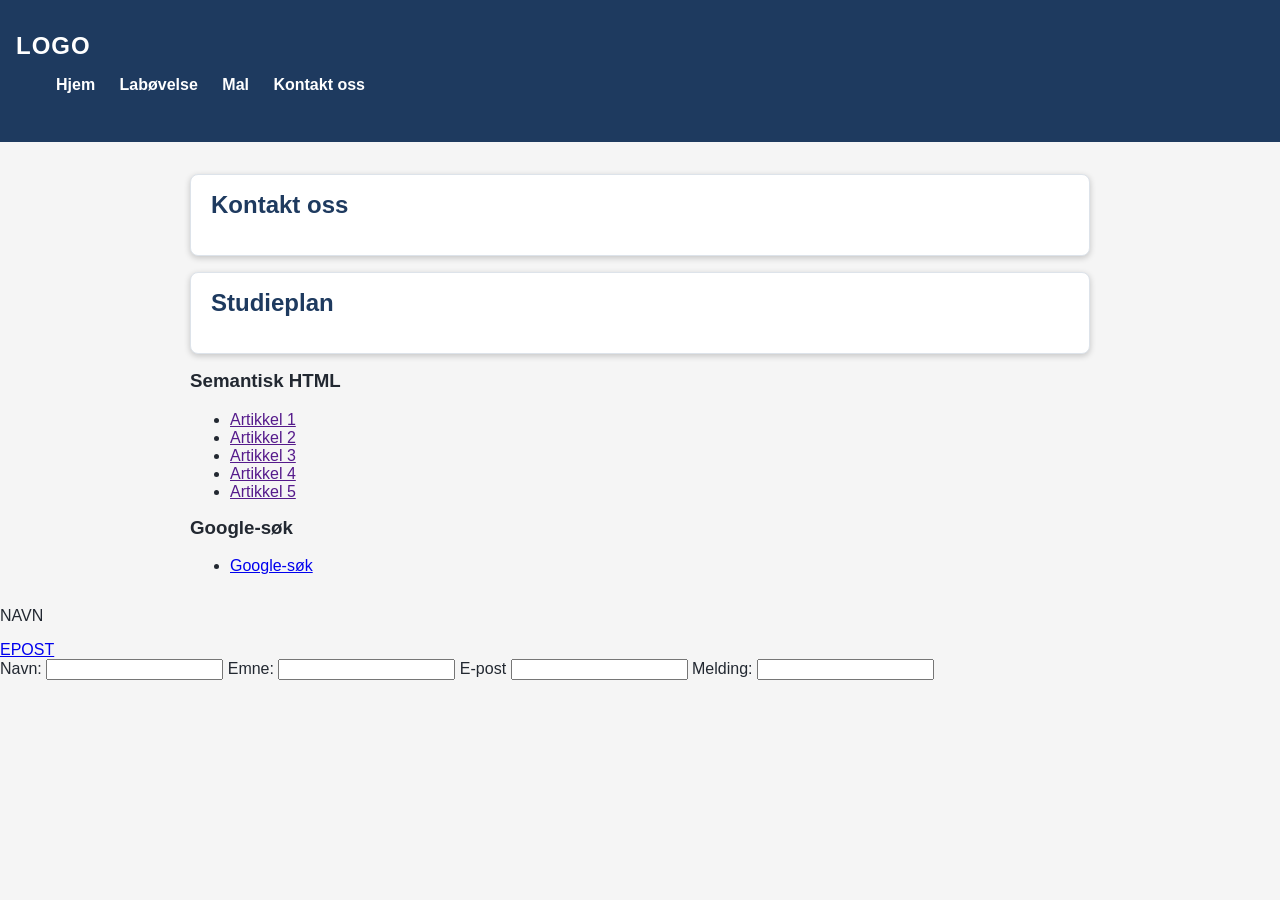
==== Code-along/Uke 38 - CSS/index.html @ ba6342b4 "halveis forlesning" ====
<!doctype html>
<html lang="en">
	<head>
		<meta charset="UTF-8" />
		<meta name="viewport" content="width=device-width, initial-scale=1.0" />
		<title>Forside</title>
		<link rel="stylesheet" href="styles.css"/>
	</head>
	<body>
		<header>
			<span>LOGO</span>
			<nav>
				<ul>
					<li><a href="index.html">Hjem</a></li>
					<li><a href="ovelse.html">Labøvelse</a></li>
					<li><a href="mal.html">Mal</a></li>
					<li><a href="#contact">Kontakt oss</a></li>
				</ul>
			</nav>
		</header>
		<main>
			<section>
				<article>
					<h2>Kontakt oss</h2>
				</article>
				<article>
					<h2>Studieplan</h2>
				</article>
			</section>
			<aside>
				<section>
					<h3>Semantisk HTML</h3>
					<ul>
						<li><a href="">Artikkel 1</a></li>
						<li><a href="">Artikkel 2</a></li>
						<li><a href="">Artikkel 3</a></li>
						<li><a href="">Artikkel 4</a></li>
						<li><a href="">Artikkel 5</a></li>
					</ul>
				</section>
				<section>
					<h3>Google-søk</h3>
					<ul>
						<li>
							<a
								href="https://www.google.com/search?q=semantisk+html&rlz=1C5GCEM_enNO1215NO1215&oq=semantisk+html&gs_lcrp=EgZjaHJvbWUyBggAEEUYOTIICAEQABgWGB4yCAgCEAAYFhgeMggIAxAAGBYYHjIHCAQQABjvBTIHCAUQABjvBTIHCAYQABjvBdIBCDQyMjJqMGo3qAIAsAIA&sourceid=chrome&source=chrome.ob&ie=UTF-8"
								>Google-søk</a
							>
						</li>
					</ul>
				</section>
			</aside>
		</main>
		<footer>
			<p>NAVN</p>
			<a href="mailto:thoraho@hiof.no">EPOST</a>
			<form id="contact" action="">
				<label for="name">Navn: </label>
				<input type="text" name="name" id="name" />
				<label for="subject">Emne: </label>
				<input type="text" name="subject" id="subject" />
				<label for="email">E-post</label>
				<input type="email" name="email" id="email" />
				<label for="message">Melding: </label>
				<input type="textarea" id="message" name="message" />
			</form>
		</footer>
	</body>
</html>
---- Code-along/Uke 38 - CSS/styles.css ----
/* Globale stilregler*/

body {
    margin: 0;
    font-family: 'Segoe UI', Arial, sans-serif;
    background-color: #f5f5f5;
    color: #222831;
}

/* Header og navigasjon*/

header {
    background-color: #1e3a5f;
    /* padding: 1rem;*/
    padding: 2rem 1rem;
    color: #ffffff;

    span {
    font-size: 1.5rem;
    font-weight: bold;
    letter-spacing: 1px;
    }
    nav {
        ul {
            list-style: none;
            li{
                display: inline-block;
                margin-right: 20px;
                a{
                    color: #ffffff;
                    text-decoration: none;
                    font-weight: bold;
                    &:hover{
                        text-decoration: underline;
                    }
                }
            }
        }
    }
}

/* Hovedinnhold*/

main{
    max-width: 900px;
    margin: 32px auto;
    padding: 0 1.5rem;
}

article {
    background-color: #ffffff;
    border: 1px #dde3ea solid;
    border-radius:0.5rem;
    margin-bottom: 1rem;
    padding: 1rem 20px;
    box-shadow: 0 2px 6px rgba(0, 0, 0, 0.2);

    h2 {
        margin-top: 0;
        color: #1e3a5f;
    }
}

aside{
    h3{
        margin-top: 0;
        color: #
    }
}
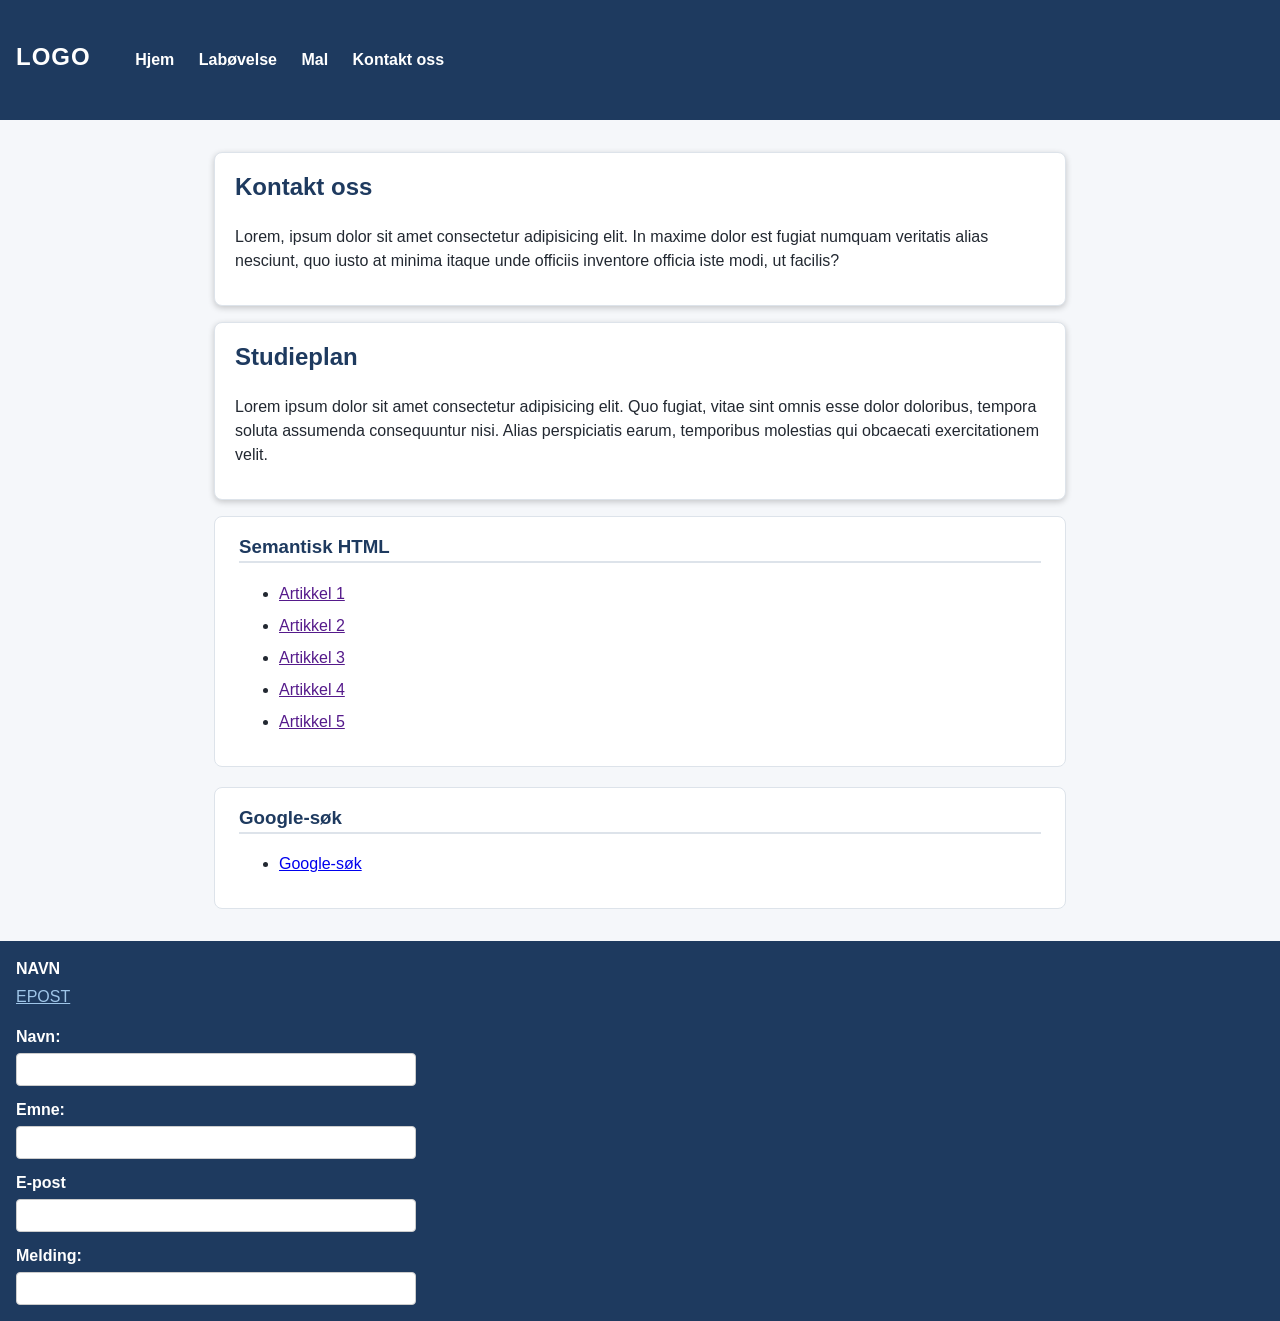
==== commit a01cc9d7: "Merge branch 'main' of https://github.com/abdulherh90-collab/webutvikling2026" ====
--- a/Code-along/Uke 38 - CSS/index.html
+++ b/Code-along/Uke 38 - CSS/index.html
@@ -4,7 +4,7 @@
 		<meta charset="UTF-8" />
 		<meta name="viewport" content="width=device-width, initial-scale=1.0" />
 		<title>Forside</title>
-		<link rel="stylesheet" href="styles.css"/>
+<link rel="stylesheet" href="styles.css" />
 	</head>
 	<body>
 		<header>
@@ -22,9 +22,19 @@
 			<section>
 				<article>
 					<h2>Kontakt oss</h2>
+					<p>
+						Lorem, ipsum dolor sit amet consectetur adipisicing elit. In maxime dolor est fugiat
+						numquam veritatis alias nesciunt, quo iusto at minima itaque unde officiis inventore
+						officia iste modi, ut facilis?
+					</p>
 				</article>
 				<article>
 					<h2>Studieplan</h2>
+					<p>
+						Lorem ipsum dolor sit amet consectetur adipisicing elit. Quo fugiat, vitae sint omnis
+						esse dolor doloribus, tempora soluta assumenda consequuntur nisi. Alias perspiciatis
+						earum, temporibus molestias qui obcaecati exercitationem velit.
+					</p>
 				</article>
 			</section>
 			<aside>
--- a/Code-along/Uke 38 - CSS/styles.css
+++ b/Code-along/Uke 38 - CSS/styles.css
@@ -1,69 +1,146 @@
-/* Globale stilregler*/
+/* Globale stilregler */
+
+* {
+	box-sizing: border-box;
+}
 
 body {
-    margin: 0;
-    font-family: 'Segoe UI', Arial, sans-serif;
-    background-color: #f5f5f5;
-    color: #222831;
+	margin: 0;
+	font-family: 'Segoe UI', Arial, sans-serif;
+	background-color: #f5f7fa;
+	color: #222831;
+	line-height: 1.5;
 }
 
-/* Header og navigasjon*/
+/* Header og navigasjon */
 
 header {
-    background-color: #1e3a5f;
-    /* padding: 1rem;*/
-    padding: 2rem 1rem;
-    color: #ffffff;
+	background-color: #1e3a5f;
+	padding: 2rem 1rem;
+	color: #ffffff;
 
-    span {
-    font-size: 1.5rem;
-    font-weight: bold;
-    letter-spacing: 1px;
-    }
-    nav {
-        ul {
-            list-style: none;
-            li{
-                display: inline-block;
-                margin-right: 20px;
-                a{
-                    color: #ffffff;
-                    text-decoration: none;
-                    font-weight: bold;
-                    &:hover{
-                        text-decoration: underline;
-                    }
-                }
-            }
-        }
-    }
+	span {
+		font-size: 1.5rem;
+		font-weight: bold;
+		letter-spacing: 1px;
+	}
+
+	nav {
+		display: inline-block;
+		ul {
+			list-style: none;
+			li {
+				display: inline-block;
+				margin-right: 20px;
+				a {
+					color: #ffffff;
+					text-decoration: none;
+					font-weight: bold;
+					&:hover {
+						text-decoration: underline;
+					}
+				}
+			}
+		}
+	}
 }
 
-/* Hovedinnhold*/
+/* Hovedinnhold */
 
-main{
-    max-width: 900px;
-    margin: 32px auto;
-    padding: 0 1.5rem;
+main {
+	max-width: 900px;
+	margin: 32px auto;
+	padding: 0 1.5rem;
 }
 
 article {
-    background-color: #ffffff;
-    border: 1px #dde3ea solid;
-    border-radius:0.5rem;
-    margin-bottom: 1rem;
-    padding: 1rem 20px;
-    box-shadow: 0 2px 6px rgba(0, 0, 0, 0.2);
+	background-color: #ffffff;
+	border: 1px #dde3ea solid;
+	border-radius: 0.5rem;
+	margin-bottom: 1rem;
+	padding: 1rem 20px;
+	box-shadow: 0 2px 6px rgba(0, 0, 0, 0.2);
 
-    h2 {
-        margin-top: 0;
-        color: #1e3a5f;
-    }
+	h2 {
+		margin-top: 0;
+		color: #1e3a5f;
+	}
 }
 
-aside{
-    h3{
-        margin-top: 0;
-        color: #
-    }
-}+aside {
+	section {
+		background-color: #ffffff;
+		border: 1px solid #dde3ea;
+		border-radius: 0.5rem;
+		padding: 1rem 1.5rem;
+		margin-bottom: 20px;
+	}
+
+	h3 {
+		margin-top: 0;
+		color: #1e3a5f;
+		border-bottom: 2px solid #dde3ea;
+	}
+
+	li {
+		margin-bottom: 0.5rem;
+	}
+}
+
+/* Footer og kontaktskjema */
+
+footer {
+	background-color: #1e3a5f;
+	color: #ffffff;
+	padding: 1rem;
+	margin-top: 2rem;
+
+	p {
+		margin: 0 0 4px;
+		font-weight: bold;
+	}
+
+	a {
+		color: #9fc5e8;
+	}
+
+	form {
+		margin-top: 1rem;
+		max-width: 400px;
+	}
+
+	label {
+		display: block;
+		margin-top: 12px;
+		font-weight: bold;
+	}
+
+	input {
+		width: 100%;
+		padding: 0.5rem;
+		margin-top: 4px;
+		border: 1px solid #ccc;
+		border-radius: 4px;
+		background-color: #ffffff;
+	}
+}
+
+/* Tabell */
+
+table {
+	width: 100%;
+	background-color: #ffffff;
+	box-shadow: 0 2px 6px rgba(0, 0, 0, 0.2);
+}
+
+th,
+ td {
+	padding: 0.5rem 1rem;
+	text-align: left;
+	border-bottom: 1px solid #dde3ea;
+}
+
+tbody tr:nth-child(even) {
+	background-color: #f5f7fa;
+}
+
